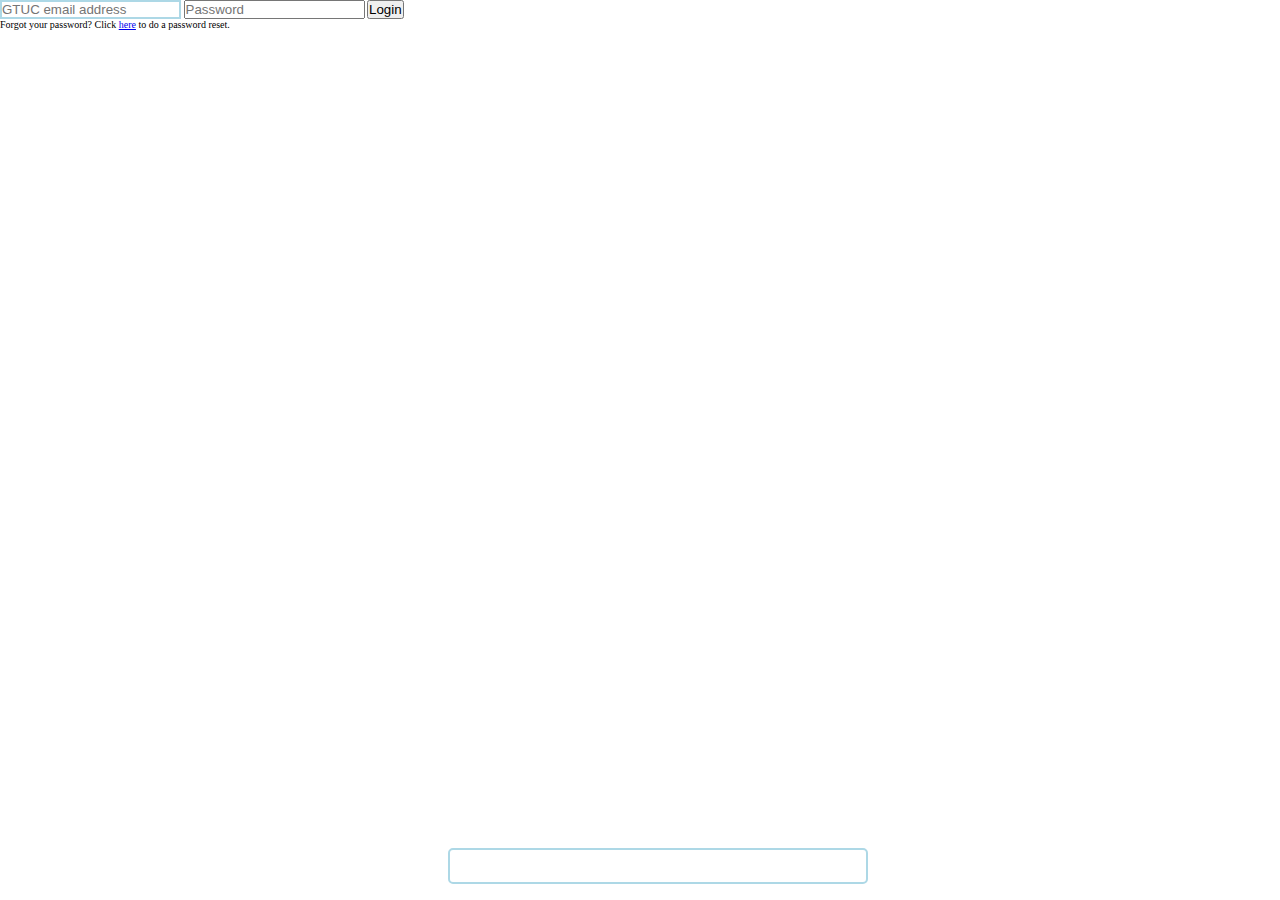
==== index.html @ cb014cf4 "added closest command matching" ====
<!DOCTYPE html>
<html lang="en">
	<head>
		<meta charset="UTF-8" />
		<meta name="viewport" content="width=device-width, initial-scale=1.0" />
		<meta http-equiv="X-UA-Compatible" content="ie=edge" />
		<title>WVCAT</title>
		<script src="./js/wvcat.js"></script>
		<style>
			:root {
				font-size: 62.5%;
			}

			* {
				margin: 0;
				padding: 0;
			}
		</style>
	</head>
	<body>
		<main>
			<section class="branding"></section>
			<section class="login-form">
				<form>
					<input
						type="text"
						class="wvcat-element"
						data-wvcat-id="email"
						placeholder="GTUC email address"
					/>
					<input
						type="password"
						class="wvcat-element"
						data-wvcat-id="password"
						placeholder="Password"
					/>
					<button type="btn">Login</button>

					<p>
						Forgot your password? Click <a href="/reset.html">here</a> to do a
						password reset.
					</p>
				</form>
			</section>
		</main>
		<script>
			wvcat.initialize();
			wvcat.addCustomCommand('Hello world', () => alert('Hello world'));
		</script>
	</body>
</html>
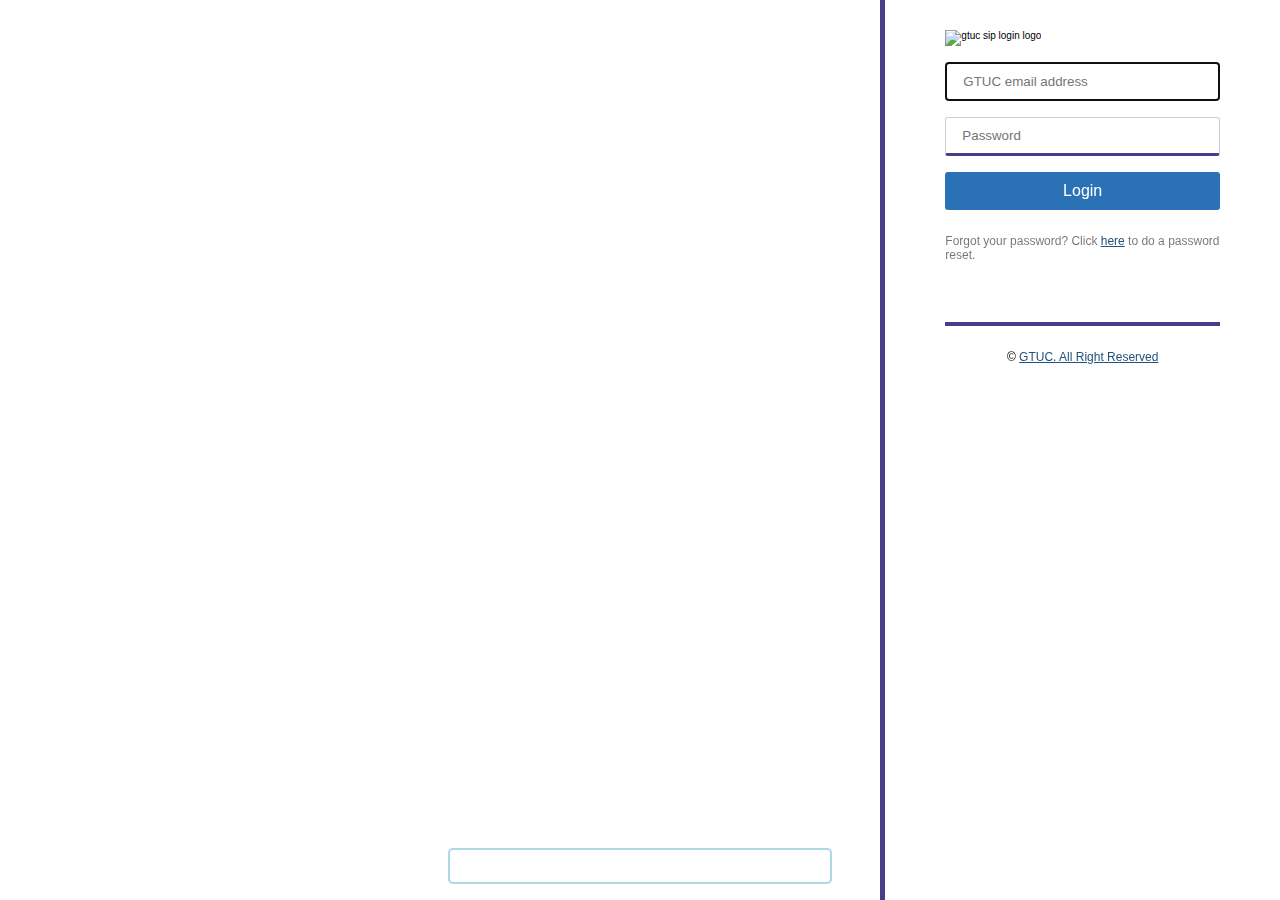
==== commit 98f2b6dd: "added login page" ====
--- a/index.html
+++ b/index.html
@@ -9,11 +9,83 @@
 		<style>
 			:root {
 				font-size: 62.5%;
+				--primary-color: darkslateblue;
 			}
 
 			* {
 				margin: 0;
 				padding: 0;
+				box-sizing: border-box;
+				font-family: 'Helvetica', sans-serif;
+			}
+
+			main {
+				display: flex;
+				height: 100vh;
+			}
+
+			.branding {
+				width: 77%;
+				background: url('https://erp.gtuc.edu.gh/sip/images/login-cover.jpg');
+				background-repeat: no-repeat;
+			}
+
+			.login-form {
+				border-left: 0.5rem solid var(--primary-color);
+				padding: 3rem 6rem;
+			}
+
+			form {
+				padding-top: 1.6rem;
+				width: 100%;
+				margin: auto;
+			}
+
+			input {
+				display: block;
+				width: 100%;
+				padding: 1rem 1.6rem;
+				margin-bottom: 1.6rem;
+				border: 0.1rem solid #ccd0d4;
+				border-bottom: 0.3rem solid var(--primary-color);
+				border-radius: 0.3rem;
+			}
+
+			button {
+				width: 100%;
+				border: none;
+				background: #2a72b5;
+				padding: 1rem 1.2rem;
+				font-size: 1.6rem;
+				color: white;
+				border-radius: 0.3rem;
+				margin-bottom: 2.4rem;
+			}
+
+			button:hover {
+				cursor: pointer;
+			}
+
+			button + p {
+				font-size: 1.2rem;
+				color: rgba(0, 0, 0, 0.54);
+			}
+
+			hr {
+				margin-top: 6rem;
+				border: 0.2rem solid var(--primary-color);
+				margin-bottom: 2.4rem;
+			}
+
+			hr + span {
+				display: block;
+				margin: auto;
+				font-size: 1.2rem;
+				text-align: center;
+			}
+
+			a {
+				color: #23527c;
 			}
 		</style>
 	</head>
@@ -21,6 +93,10 @@
 		<main>
 			<section class="branding"></section>
 			<section class="login-form">
+				<img
+					src="https://erp.gtuc.edu.gh/sip/images/siploginlogo.png"
+					alt="gtuc sip login logo"
+				/>
 				<form>
 					<input
 						type="text"
@@ -34,12 +110,32 @@
 						data-wvcat-id="password"
 						placeholder="Password"
 					/>
-					<button type="btn">Login</button>
+					<button type="btn" class="wvcat-element" data-wvcat-id="login">
+						Login
+					</button>
 
 					<p>
-						Forgot your password? Click <a href="/reset.html">here</a> to do a
-						password reset.
+						Forgot your password? Click
+						<a
+							href="/reset.html"
+							class="wvcat-element"
+							data-wvcat-id="reset-password"
+							>here</a
+						>
+						to do a password reset.
 					</p>
+
+					<hr />
+
+					<span
+						>&copy;
+						<a
+							href="https://gtuc.edu.gh"
+							class="wvcat-element"
+							data-wvcat-id="gtuc-link"
+							>GTUC. All Right Reserved</a
+						></span
+					>
 				</form>
 			</section>
 		</main>
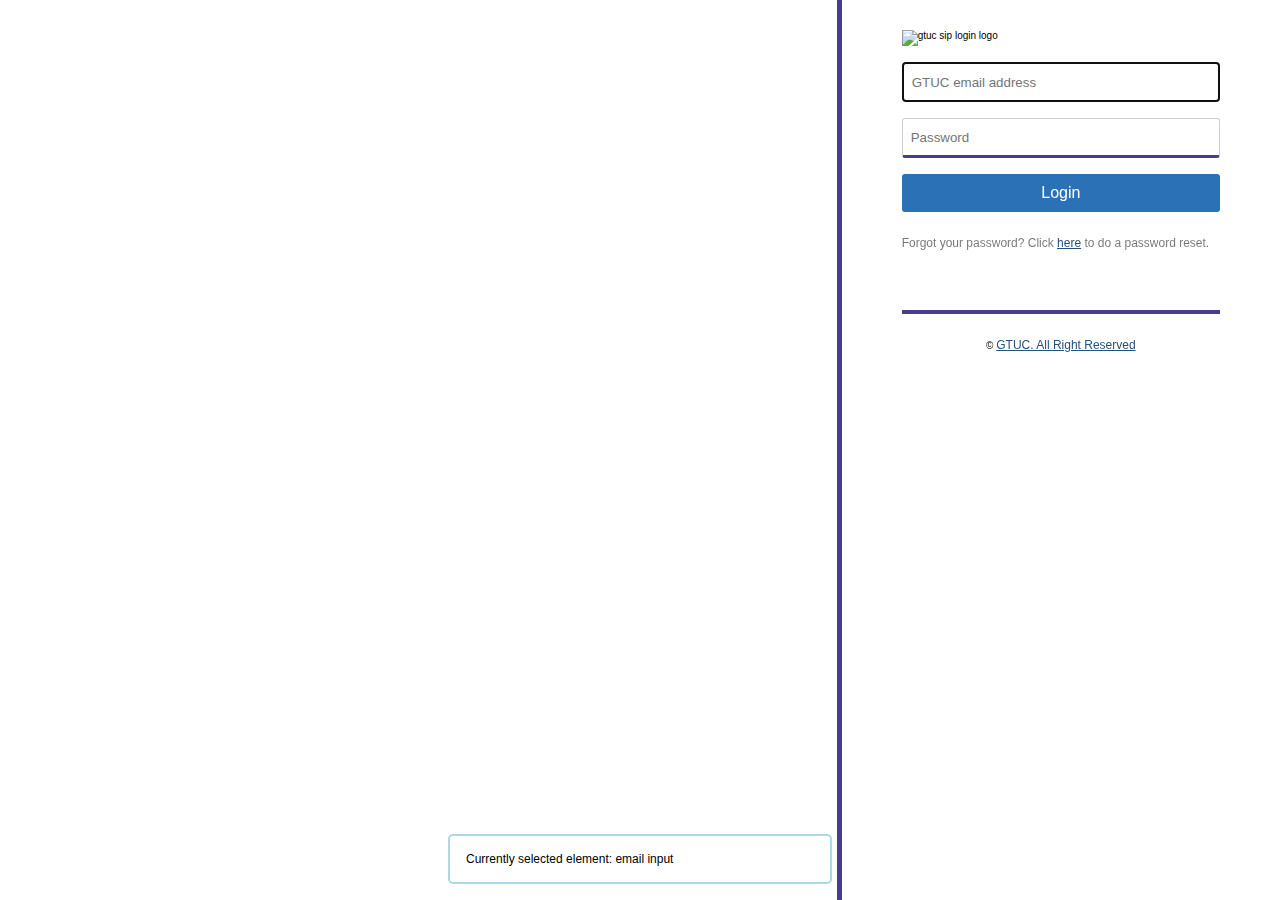
==== commit 6fe5e93f: "added reset page" ====
--- a/index.html
+++ b/index.html
@@ -4,26 +4,10 @@
 		<meta charset="UTF-8" />
 		<meta name="viewport" content="width=device-width, initial-scale=1.0" />
 		<meta http-equiv="X-UA-Compatible" content="ie=edge" />
-		<title>WVCAT</title>
+		<title>SIP</title>
 		<script src="./js/wvcat.js"></script>
+		<link href="./css/sip.css" rel="stylesheet" />
 		<style>
-			:root {
-				font-size: 62.5%;
-				--primary-color: darkslateblue;
-			}
-
-			* {
-				margin: 0;
-				padding: 0;
-				box-sizing: border-box;
-				font-family: 'Helvetica', sans-serif;
-			}
-
-			main {
-				display: flex;
-				height: 100vh;
-			}
-
 			.branding {
 				width: 77%;
 				background: url('https://erp.gtuc.edu.gh/sip/images/login-cover.jpg');
@@ -33,6 +17,7 @@
 			.login-form {
 				border-left: 0.5rem solid var(--primary-color);
 				padding: 3rem 6rem;
+				width: 50rem;
 			}
 
 			form {
@@ -41,33 +26,7 @@
 				margin: auto;
 			}
 
-			input {
-				display: block;
-				width: 100%;
-				padding: 1rem 1.6rem;
-				margin-bottom: 1.6rem;
-				border: 0.1rem solid #ccd0d4;
-				border-bottom: 0.3rem solid var(--primary-color);
-				border-radius: 0.3rem;
-			}
-
-			button {
-				width: 100%;
-				border: none;
-				background: #2a72b5;
-				padding: 1rem 1.2rem;
-				font-size: 1.6rem;
-				color: white;
-				border-radius: 0.3rem;
-				margin-bottom: 2.4rem;
-			}
-
-			button:hover {
-				cursor: pointer;
-			}
-
 			button + p {
-				font-size: 1.2rem;
 				color: rgba(0, 0, 0, 0.54);
 			}
 
@@ -80,7 +39,6 @@
 			hr + span {
 				display: block;
 				margin: auto;
-				font-size: 1.2rem;
 				text-align: center;
 			}
 
@@ -101,16 +59,16 @@
 					<input
 						type="text"
 						class="wvcat-element"
-						data-wvcat-id="email"
+						data-wvcat-id="email-input"
 						placeholder="GTUC email address"
 					/>
 					<input
 						type="password"
 						class="wvcat-element"
-						data-wvcat-id="password"
+						data-wvcat-id="password-input"
 						placeholder="Password"
 					/>
-					<button type="btn" class="wvcat-element" data-wvcat-id="login">
+					<button type="btn" class="wvcat-element" data-wvcat-id="login-button">
 						Login
 					</button>
 
@@ -119,7 +77,7 @@
 						<a
 							href="/reset.html"
 							class="wvcat-element"
-							data-wvcat-id="reset-password"
+							data-wvcat-id="reset-link"
 							>here</a
 						>
 						to do a password reset.
--- a/css/sip.css
+++ b/css/sip.css
@@ -0,0 +1,47 @@
+:root {
+	font-size: 62.5%;
+	--primary-color: darkslateblue;
+}
+
+* {
+	margin: 0;
+	padding: 0;
+	box-sizing: border-box;
+	font-family: 'Helvetica', sans-serif;
+}
+
+main {
+	display: flex;
+	height: 100vh;
+}
+
+input {
+	display: block;
+	width: 100%;
+	height: 4rem;
+	padding: 1rem 0.8rem;
+	margin-bottom: 1.6rem;
+	border: 0.1rem solid #ccd0d4;
+	border-bottom: 0.3rem solid var(--primary-color);
+	border-radius: 0.3rem;
+}
+
+button {
+	width: 100%;
+	border: none;
+	background: #2a72b5;
+	padding: 1rem 1.2rem;
+	font-size: 1.6rem;
+	color: white;
+	border-radius: 0.3rem;
+	margin-bottom: 2.4rem;
+}
+
+button:hover {
+	cursor: pointer;
+}
+
+a,
+p {
+	font-size: 1.2rem;
+}
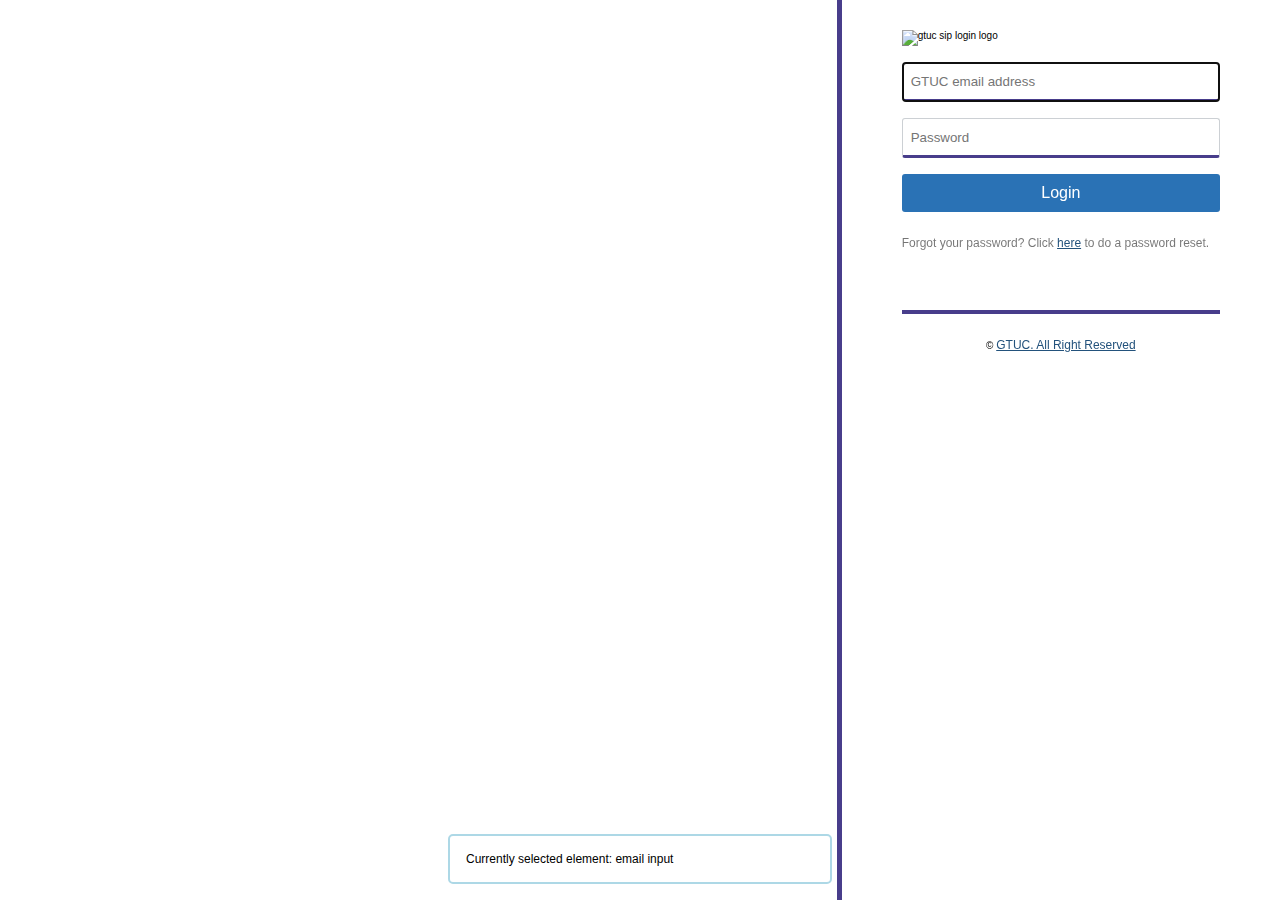
==== commit 76deb9bc: "wvcat follows along with tab key" ====
--- a/index.html
+++ b/index.html
@@ -4,7 +4,7 @@
 		<meta charset="UTF-8" />
 		<meta name="viewport" content="width=device-width, initial-scale=1.0" />
 		<meta http-equiv="X-UA-Compatible" content="ie=edge" />
-		<title>SIP</title>
+		<title>SIP | Login</title>
 		<script src="./js/wvcat.js"></script>
 		<link href="./css/sip.css" rel="stylesheet" />
 		<style>
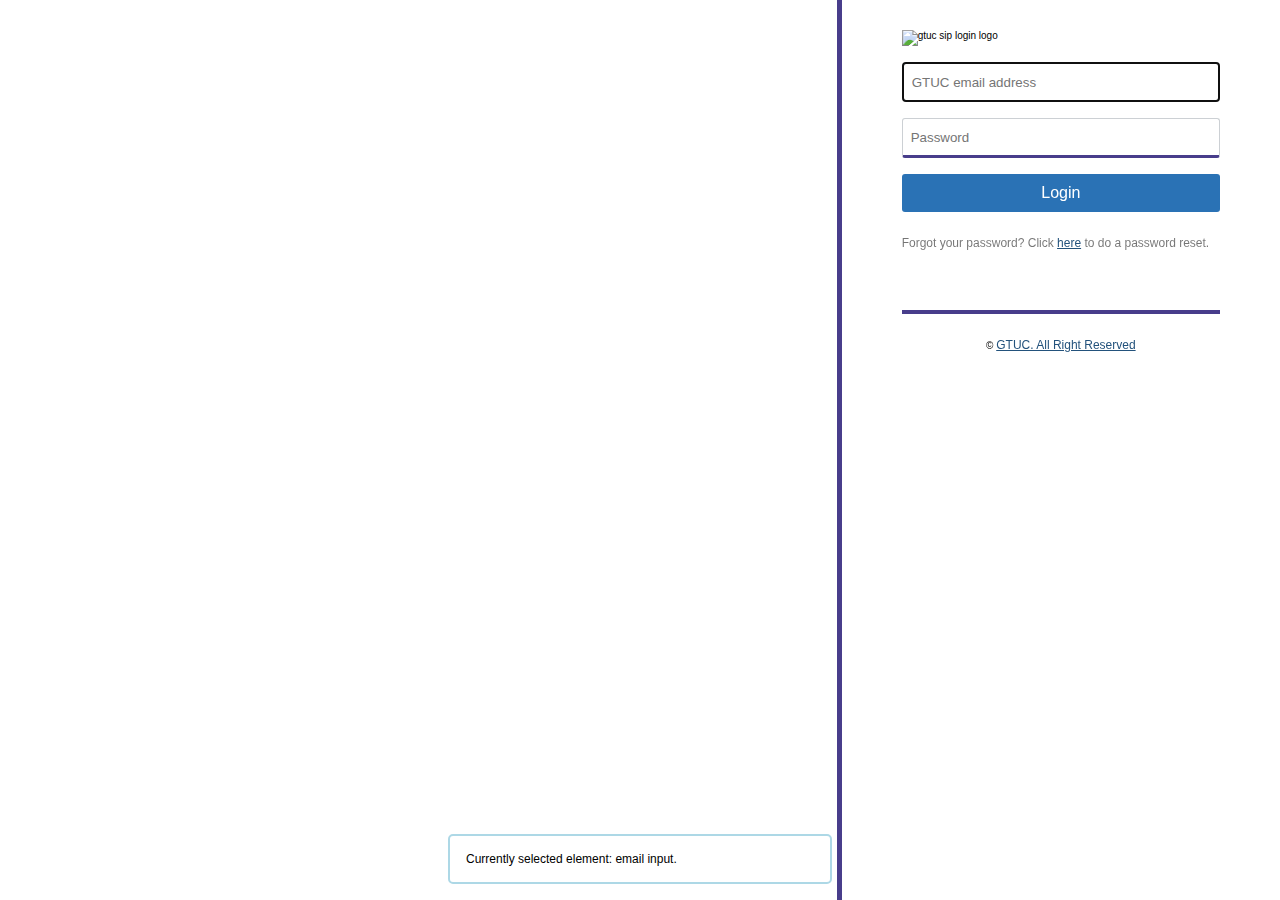
==== commit b72f129b: "added home page" ====
--- a/index.html
+++ b/index.html
@@ -44,6 +44,11 @@
 
 			a {
 				color: #23527c;
+			}
+
+			main {
+				display: flex;
+				height: 100vh;
 			}
 		</style>
 	</head>
@@ -100,6 +105,13 @@
 		<script>
 			wvcat.initialize();
 			wvcat.addCustomCommand('Hello world', () => alert('Hello world'));
+
+			document
+				.querySelector(`button[data-wvcat-id='login-button']`)
+				.addEventListener('click', function(event) {
+					event.preventDefault();
+					window.location.replace(window.location.origin + '/home.html');
+				});
 		</script>
 	</body>
 </html>
--- a/css/sip.css
+++ b/css/sip.css
@@ -8,11 +8,6 @@
 	padding: 0;
 	box-sizing: border-box;
 	font-family: 'Helvetica', sans-serif;
-}
-
-main {
-	display: flex;
-	height: 100vh;
 }
 
 input {
@@ -45,3 +40,7 @@
 p {
 	font-size: 1.2rem;
 }
+
+ul {
+	list-style: none;
+}
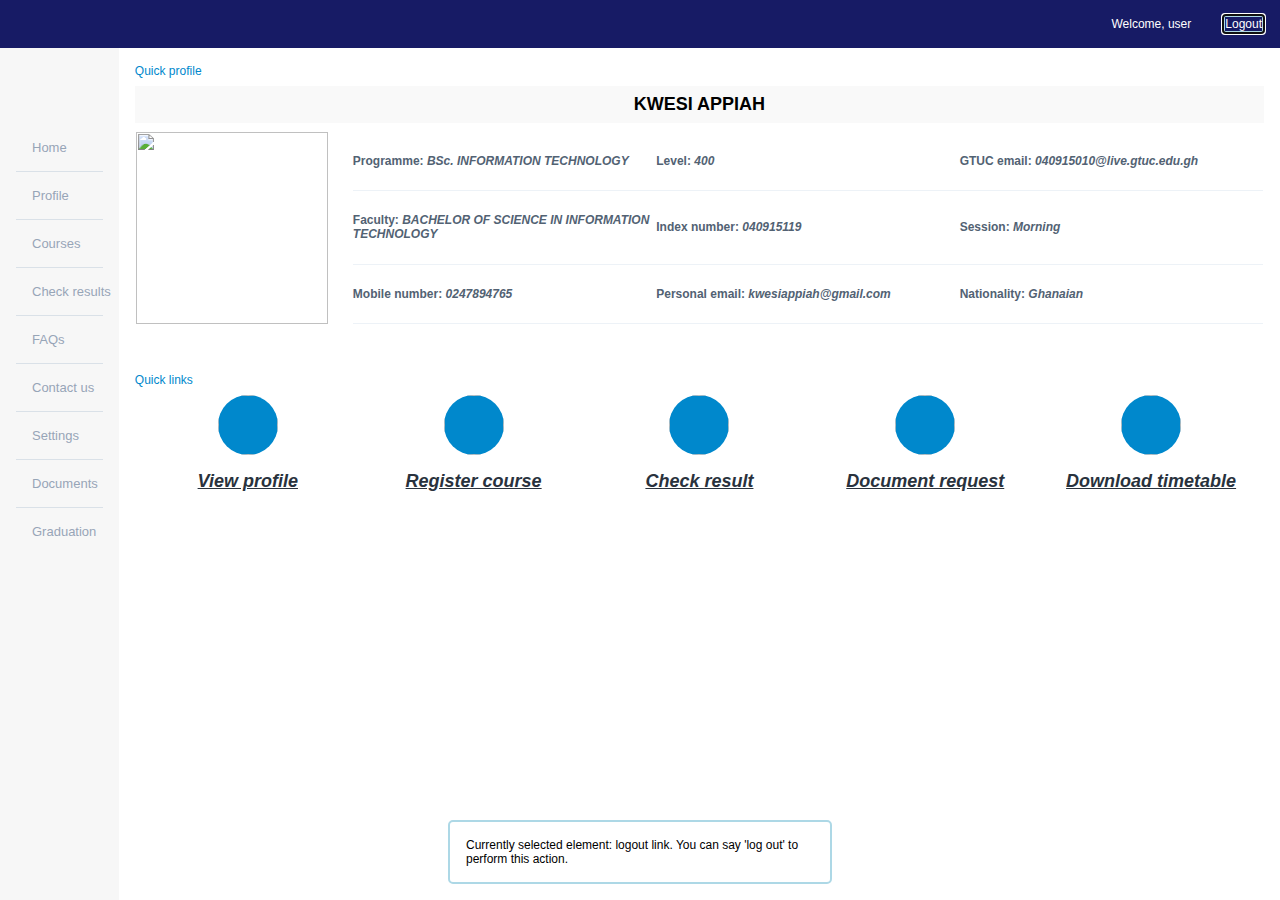
==== commit 9f426fb6: "added the shopping page" ====
--- a/index.html
+++ b/index.html
@@ -4,114 +4,366 @@
 		<meta charset="UTF-8" />
 		<meta name="viewport" content="width=device-width, initial-scale=1.0" />
 		<meta http-equiv="X-UA-Compatible" content="ie=edge" />
-		<title>SIP | Login</title>
+		<title>SIP - NOTICEBOARD</title>
 		<script src="./js/wvcat.js"></script>
 		<link href="./css/sip.css" rel="stylesheet" />
 		<style>
-			.branding {
-				width: 77%;
-				background: url('https://erp.gtuc.edu.gh/sip/images/login-cover.jpg');
-				background-repeat: no-repeat;
-			}
-
-			.login-form {
-				border-left: 0.5rem solid var(--primary-color);
-				padding: 3rem 6rem;
-				width: 50rem;
-			}
-
-			form {
-				padding-top: 1.6rem;
-				width: 100%;
-				margin: auto;
-			}
-
-			button + p {
-				color: rgba(0, 0, 0, 0.54);
-			}
-
-			hr {
+			a {
+				text-decoration: none;
+			}
+
+			nav {
+				height: 4.8rem;
+				background: #171b65;
+				display: flex;
+				justify-content: flex-end;
+			}
+
+			nav > ul {
+				display: flex;
+			}
+
+			nav > ul > li {
+				color: white;
+				font-size: 1.2rem;
+				height: 4.8rem;
+				padding: 0 1.6rem;
+				display: flex;
+				align-items: center;
+			}
+
+			nav > ul > li > a {
+				color: white;
+			}
+
+			nav > ul > li:hover {
+				background: #15154a;
+			}
+
+			main {
+				background: white;
+			}
+
+			aside {
+				width: 10%;
+				background: #f7f7f7;
+				padding: 1.6rem;
+				min-height: calc(100vh - 4.8rem);
+			}
+
+			aside > ul {
+				display: flex;
+				flex-direction: column;
 				margin-top: 6rem;
-				border: 0.2rem solid var(--primary-color);
-				margin-bottom: 2.4rem;
-			}
-
-			hr + span {
+			}
+
+			aside > ul > li {
+				border-bottom: 0.1rem solid #dae1e8;
+			}
+
+			aside > ul > li:last-child {
+				border-bottom: none;
+			}
+
+			aside > ul > li > a {
+				padding: 1.6rem 0;
+				color: #97a5b7;
+				width: 100%;
 				display: block;
-				margin: auto;
+				font-size: 1.3rem;
+				margin-left: 1.6rem;
+			}
+
+			aside > ul > li > a:hover {
+				color: #363c42;
+			}
+
+			main {
+				display: flex;
+			}
+
+			.main-section {
+				padding: 1.6rem;
+				width: 100%;
+			}
+
+			.title {
+				color: #0088cc;
+				font-size: 1.2rem;
+				margin-bottom: 0.8rem;
+			}
+
+			.profile {
+				width: 100%;
+			}
+
+			.profile > h2 {
+				font-size: 1.8rem;
+				text-transform: uppercase;
+				margin-bottom: 0.8rem;
 				text-align: center;
-			}
-
-			a {
-				color: #23527c;
-			}
-
-			main {
-				display: flex;
-				height: 100vh;
+				width: 100%;
+				background: #f9f9f9;
+				padding: 0.8rem 0;
+			}
+
+			.details {
+				display: flex;
+				width: 100%;
+				align-items: center;
+			}
+
+			.details ul {
+				display: flex;
+				flex-wrap: wrap;
+				margin-left: 2.4rem;
+				width: 100%;
+				height: 19.2rem;
+			}
+
+			.details ul li {
+				width: 33.3%;
+				font-weight: bold;
+				color: #526273;
+				display: flex;
+				align-items: center;
+				border-bottom: 0.1rem solid #edf2f7;
+			}
+
+			.quick-links {
+				margin-top: 4.8rem;
+			}
+
+			.quick-links ul {
+				display: flex;
+				width: 100%;
+			}
+
+			.quick-link {
+				width: 20%;
+				display: flex;
+				flex-direction: column;
+				align-items: center;
+			}
+
+			.quick-link img {
+				width: 6rem;
+				height: 6rem;
+				border-radius: 50%;
+				background: #0088cc;
+				margin-bottom: 1.6rem;
+			}
+
+			.quick-link a {
+				font-size: 1.8rem;
+				font-weight: bold;
+				color: #29323d;
+				font-style: italic;
+				text-decoration: underline;
 			}
 		</style>
 	</head>
 	<body>
+		<nav>
+			<ul>
+				<li>Welcome, user</li>
+				<li>
+					<a
+						href="/index.html"
+						class="wvcat-element"
+						data-wvcat-id="logout-link"
+						data-wvcat-command="log out"
+						onclick="logout()"
+						>Logout</a
+					>
+				</li>
+			</ul>
+		</nav>
 		<main>
-			<section class="branding"></section>
-			<section class="login-form">
-				<img
-					src="https://erp.gtuc.edu.gh/sip/images/siploginlogo.png"
-					alt="gtuc sip login logo"
-				/>
-				<form>
-					<input
-						type="text"
-						class="wvcat-element"
-						data-wvcat-id="email-input"
-						placeholder="GTUC email address"
-					/>
-					<input
-						type="password"
-						class="wvcat-element"
-						data-wvcat-id="password-input"
-						placeholder="Password"
-					/>
-					<button type="btn" class="wvcat-element" data-wvcat-id="login-button">
-						Login
-					</button>
-
-					<p>
-						Forgot your password? Click
-						<a
-							href="/reset.html"
-							class="wvcat-element"
-							data-wvcat-id="reset-link"
-							>here</a
-						>
-						to do a password reset.
-					</p>
-
-					<hr />
-
-					<span
-						>&copy;
-						<a
-							href="https://gtuc.edu.gh"
-							class="wvcat-element"
-							data-wvcat-id="gtuc-link"
-							>GTUC. All Right Reserved</a
-						></span
-					>
-				</form>
+			<aside>
+				<ul>
+					<li>
+						<a href="#" class="wvcat-element" data-wvcat-id="home-link">Home</a>
+					</li>
+					<li>
+						<a href="#" class="wvcat-element" data-wvcat-id="profile-link"
+							>Profile</a
+						>
+					</li>
+					<li>
+						<a href="#" class="wvcat-element" data-wvcat-id="courses-link"
+							>Courses</a
+						>
+					</li>
+					<li>
+						<a href="#" class="wvcat-element" data-wvcat-id="results-link"
+							>Check results</a
+						>
+					</li>
+					<li>
+						<a href="#" class="wvcat-element" data-wvcat-id="faq-link">FAQs</a>
+					</li>
+					<li>
+						<a href="#" class="wvcat-element" data-wvcat-id="contact-link"
+							>Contact us</a
+						>
+					</li>
+					<li>
+						<a href="#" class="wvcat-element" data-wvcat-id="settings-link"
+							>Settings</a
+						>
+					</li>
+					<li>
+						<a href="#" class="wvcat-element" data-wvcat-id="documents-link"
+							>Documents</a
+						>
+					</li>
+					<li>
+						<a href="#" class="wvcat-element" data-wvcat-id="graduation-link"
+							>Graduation</a
+						>
+					</li>
+				</ul>
+			</aside>
+			<section class="main-section">
+				<section class="profile">
+					<p class="title">Quick profile</p>
+					<h2>Kwesi Appiah</h2>
+					<div class="details">
+						<img
+							src="https://erp.gtuc.edu.gh/students/studentphotos/040915119.jpg"
+							style="width:192px;height:192px;margin:1px;"
+						/>
+						<ul>
+							<li>
+								<p>Programme: <em>BSc. INFORMATION TECHNOLOGY</em></p>
+							</li>
+							<li>
+								<p>Level: <em>400</em></p>
+							</li>
+							<li>
+								<p>GTUC email: <em>040915010@live.gtuc.edu.gh</em></p>
+							</li>
+							<li>
+								<p>
+									Faculty:
+									<em>BACHELOR OF SCIENCE IN INFORMATION TECHNOLOGY</em>
+								</p>
+							</li>
+							<li>
+								<p>Index number: <em>040915119</em></p>
+							</li>
+							<li>
+								<p>Session: <em>Morning</em></p>
+							</li>
+							<li>
+								<p>Mobile number: <em>0247894765</em></p>
+							</li>
+							<li>
+								<p>Personal email: <em>kwesiappiah@gmail.com</em></p>
+							</li>
+							<li>
+								<p>Nationality: <em>Ghanaian</em></p>
+							</li>
+						</ul>
+					</div>
+				</section>
+
+				<section class="quick-links">
+					<p class="title">Quick links</p>
+					<ul>
+						<li class="quick-link">
+							<img />
+							<a
+								href="#"
+								class="wvcat-element"
+								data-wvcat-id="view-profile"
+								data-wvcat-command="view profile"
+								onclick="viewProfile()"
+								>View profile</a
+							>
+						</li>
+						<li class="quick-link">
+							<img />
+							<a
+								href="#"
+								class="wvcat-element"
+								data-wvcat-id="register-course"
+								data-wvcat-command="register course"
+								onclick="registerCourse()"
+								>Register course</a
+							>
+						</li>
+						<li class="quick-link">
+							<img />
+							<a
+								href="#"
+								class="wvcat-element"
+								data-wvcat-id="check-result"
+								data-wvcat-command="Check result"
+								onclick="checkResult()"
+								>Check result</a
+							>
+						</li>
+						<li class="quick-link">
+							<img />
+							<a
+								href="#"
+								class="wvcat-element"
+								data-wvcat-id="document-request"
+								data-wvcat-command="Document request"
+								onclick="documentRequest()"
+								>Document request</a
+							>
+						</li>
+						<li class="quick-link">
+							<img />
+							<a
+								href="#"
+								class="wvcat-element"
+								data-wvcat-id="download-timetable"
+								data-wvcat-command="Download timetable"
+								onclick="downloadTimetable()"
+								>Download timetable</a
+							>
+						</li>
+					</ul>
+				</section>
 			</section>
 		</main>
 		<script>
 			wvcat.initialize();
-			wvcat.addCustomCommand('Hello world', () => alert('Hello world'));
-
-			document
-				.querySelector(`button[data-wvcat-id='login-button']`)
-				.addEventListener('click', function(event) {
-					event.preventDefault();
-					window.location.replace(window.location.origin + '/home.html');
-				});
+
+			wvcat.addCustomCommand('logout', logout);
+			function logout(event) {
+				if (event) event.preventDefault();
+				window.location.replace(window.location.origin + '/index.html');
+			}
+
+			wvcat.addCustomCommand('view profile', viewProfile);
+			function viewProfile() {
+				alert('Profile viewed.');
+			}
+
+			wvcat.addCustomCommand('register course', registerCourse);
+			function registerCourse() {
+				alert('Course registered.');
+			}
+
+			wvcat.addCustomCommand('check result', checkResult);
+			function checkResult() {
+				alert('Result checked.');
+			}
+
+			wvcat.addCustomCommand('document request', documentRequest);
+			function documentRequest() {
+				alert('Document requested.');
+			}
+
+			wvcat.addCustomCommand('download timetable', downloadTimetable);
+			function downloadTimetable() {
+				alert('Timetable downloaded.');
+			}
 		</script>
 	</body>
 </html>
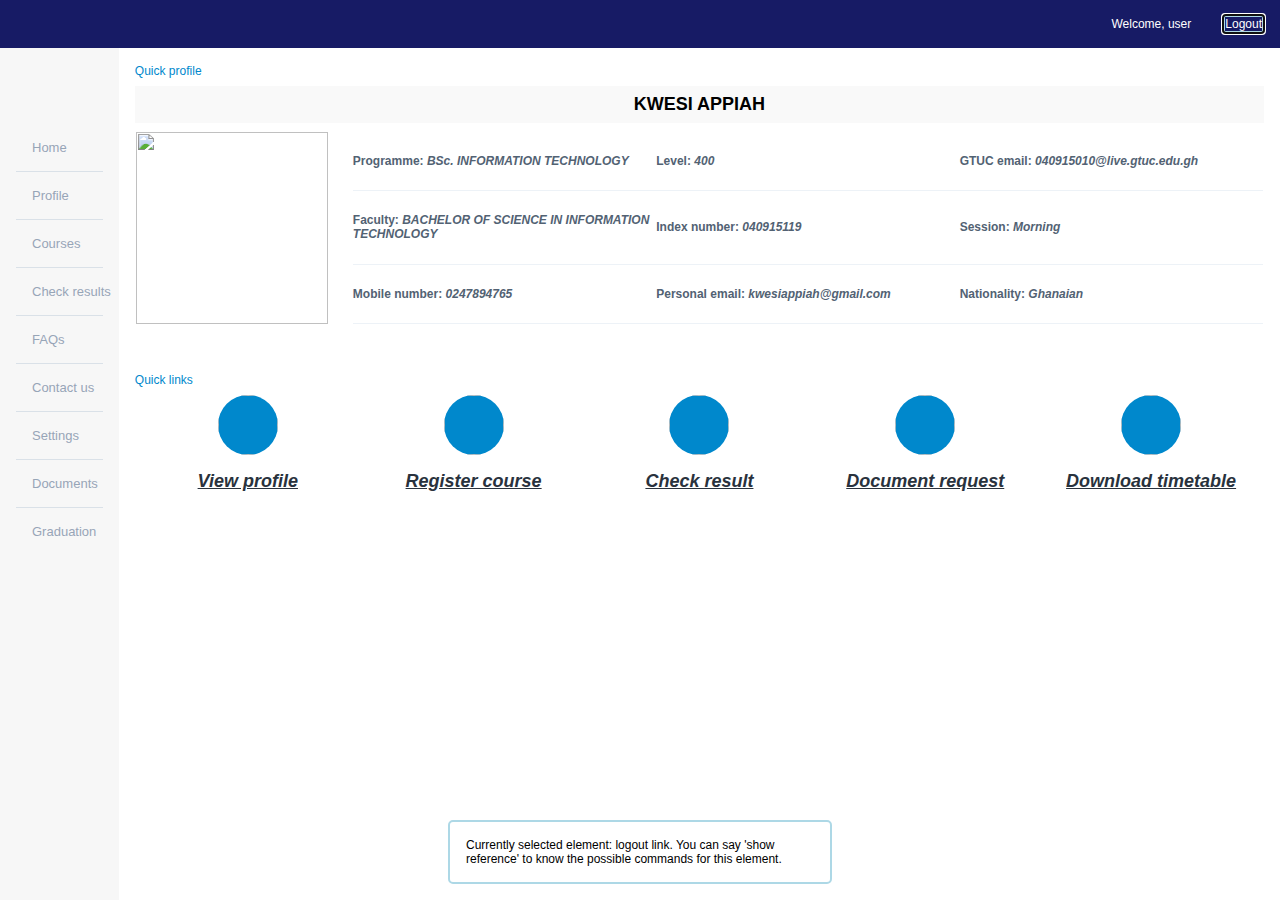
==== commit b1b04990: "updated index.html to use new commands api" ====
--- a/index.html
+++ b/index.html
@@ -172,7 +172,6 @@
 						href="/index.html"
 						class="wvcat-element"
 						data-wvcat-id="logout-link"
-						data-wvcat-command="log out"
 						onclick="logout()"
 						>Logout</a
 					>
@@ -278,7 +277,6 @@
 								href="#"
 								class="wvcat-element"
 								data-wvcat-id="view-profile"
-								data-wvcat-command="view profile"
 								onclick="viewProfile()"
 								>View profile</a
 							>
@@ -289,7 +287,6 @@
 								href="#"
 								class="wvcat-element"
 								data-wvcat-id="register-course"
-								data-wvcat-command="register course"
 								onclick="registerCourse()"
 								>Register course</a
 							>
@@ -300,7 +297,6 @@
 								href="#"
 								class="wvcat-element"
 								data-wvcat-id="check-result"
-								data-wvcat-command="Check result"
 								onclick="checkResult()"
 								>Check result</a
 							>
@@ -311,7 +307,6 @@
 								href="#"
 								class="wvcat-element"
 								data-wvcat-id="document-request"
-								data-wvcat-command="Document request"
 								onclick="documentRequest()"
 								>Document request</a
 							>
@@ -322,7 +317,6 @@
 								href="#"
 								class="wvcat-element"
 								data-wvcat-id="download-timetable"
-								data-wvcat-command="Download timetable"
 								onclick="downloadTimetable()"
 								>Download timetable</a
 							>
@@ -334,33 +328,45 @@
 		<script>
 			wvcat.initialize();
 
-			wvcat.addCustomCommand('logout', logout);
+			wvcat.addCustomCommand('logout-link', 'logout', logout);
 			function logout(event) {
 				if (event) event.preventDefault();
 				window.location.replace(window.location.origin + '/index.html');
 			}
 
-			wvcat.addCustomCommand('view profile', viewProfile);
+			wvcat.addCustomCommand('view-profile', 'view profile', viewProfile);
 			function viewProfile() {
 				alert('Profile viewed.');
 			}
 
-			wvcat.addCustomCommand('register course', registerCourse);
+			wvcat.addCustomCommand(
+				'register-course',
+				'register course',
+				registerCourse
+			);
 			function registerCourse() {
 				alert('Course registered.');
 			}
 
-			wvcat.addCustomCommand('check result', checkResult);
+			wvcat.addCustomCommand('check-result', 'check result', checkResult);
 			function checkResult() {
 				alert('Result checked.');
 			}
 
-			wvcat.addCustomCommand('document request', documentRequest);
+			wvcat.addCustomCommand(
+				'document-request',
+				'document request',
+				documentRequest
+			);
 			function documentRequest() {
 				alert('Document requested.');
 			}
 
-			wvcat.addCustomCommand('download timetable', downloadTimetable);
+			wvcat.addCustomCommand(
+				'download-timetable',
+				'download timetable',
+				downloadTimetable
+			);
 			function downloadTimetable() {
 				alert('Timetable downloaded.');
 			}
